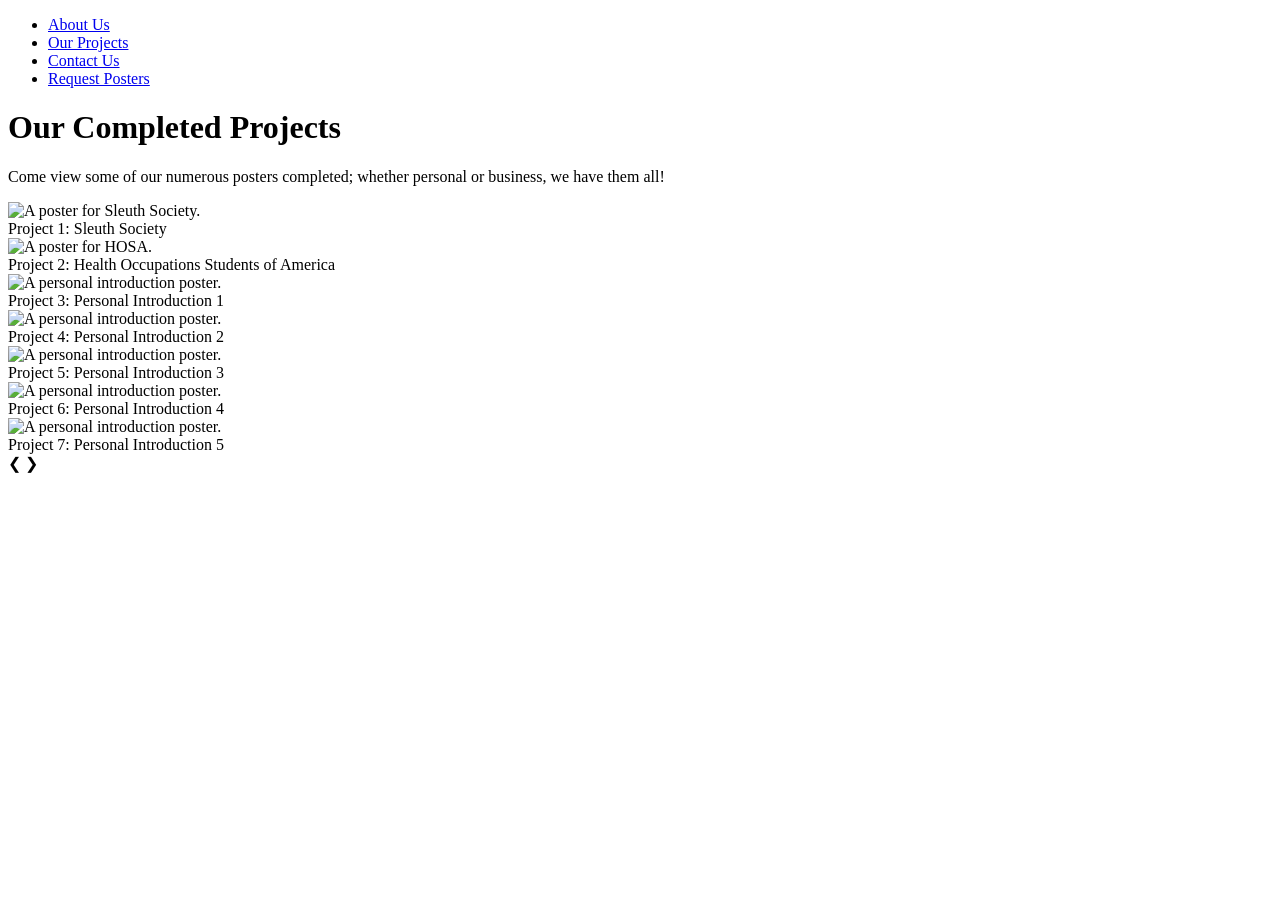
==== projects.html @ 288b93e9 "replaced lots of words" ====
<!DOCTYPE html>
<html>
	<head>
		<title>Posters for All: Projects</title>
		<link rel="stylesheet" href="css/styles.css">
		
		<meta charset="UTF-8">
		<meta name="description" content="A student-led proejct dedicated to creating posters for organizations!">
		<meta name="keywords" content="posters, project, posters for all, PostersForAll, free">
		<meta name="author" content="Posters For All">
		<meta name="viewport" content="width=device-width, initial-scale=1.0">
	</head>
	<body>
		<!-- NAVIGATIONAL BAR -->
		<div class = "main">
			<div class="navbar">
				<ul>
					<li><a href="index.html">About Us</a></li>
					<li><a href="projects.html">Our Projects</a></li>
					<li><a href="https://mail.google.com/mail/u/0/?fs=1&tf=cm&source=mailto&to=projectsfourall@gmail.com">Contact Us</a></li>
					<li><a href="https://docs.google.com/forms/d/e/1FAIpQLSc5Vnbk7p_hAK4swbmTnZWbm6JPAMnyvEiE0OnA5F0y22lorQ/viewform?fbclid=PAZXh0bgNhZW0CMTEAAacPKFKGnSz0rdnhBgEaO9XksK6mU_khh0fk0UAePi_sLjSdBiZ7N71Q8xDRUQ_aem__oYP1B9B2bLLiI9je4GeLw&pli=1">Request Posters</a></li>
				</ul>
			</div>

			<div class="project-gallery">
                <h1>Our Completed Projects</h1>
                <p>Come view some of our numerous posters completed; whether personal or business, we have them all!</p>

                <div class="slideshow-container">

                    <div class="mySlides fade">
                        <img src="images/project1.png" alt="A poster for Sleuth Society.">
                        <div class="text">Project 1: Sleuth Society</div>
                    </div>

                    <div class="mySlides fade">
                        <img src="images/project2.png" alt="A poster for HOSA.">
                        <div class="text">Project 2: Health Occupations Students of America</div>
                    </div>

                    <div class="mySlides fade">
                        <img src="images/project3.png" alt="A personal introduction poster.">
                        <div class="text">Project 3: Personal Introduction 1</div>
                    </div>
                    
                    <div class="mySlides fade">
                        <img src="images/project4.png" alt="A personal introduction poster.">
                        <div class="text">Project 4: Personal Introduction 2</div>
                    </div>
                    
                    <div class="mySlides fade">
                        <img src="images/project5.png" alt="A personal introduction poster.">
                        <div class="text">Project 5: Personal Introduction 3</div>
                    </div>
                    
                    <div class="mySlides fade">
                        <img src="images/project6.png" alt="A personal introduction poster.">
                        <div class="text">Project 6: Personal Introduction 4</div>
                    </div>
                    
                    <div class="mySlides fade">
                        <img src="images/project7.png" alt="A personal introduction poster.">
                        <div class="text">Project 7: Personal Introduction 5</div>
                    </div>
                    
                    <a class="prev" onclick="plusSlides(-1)">&#10094;</a>
                    <a class="next" onclick="plusSlides(1)">&#10095;</a>
                </div>
                <br>

                <div class="dot-container" style="text-align:center">
                    <span class="dot" onclick="currentSlide(1)"></span>
                    <span class="dot" onclick="currentSlide(2)"></span>
                    <span class="dot" onclick="currentSlide(3)"></span>
                    <span class="dot" onclick="currentSlide(4)"></span>
                    <span class="dot" onclick="currentSlide(5)"></span>
                    <span class="dot" onclick="currentSlide(6)"></span>
                    <span class="dot" onclick="currentSlide(7)"></span>
                </div>
            </div>
		</div>

        <script src="js/slideshow.js"></script>
	</body>
</html>
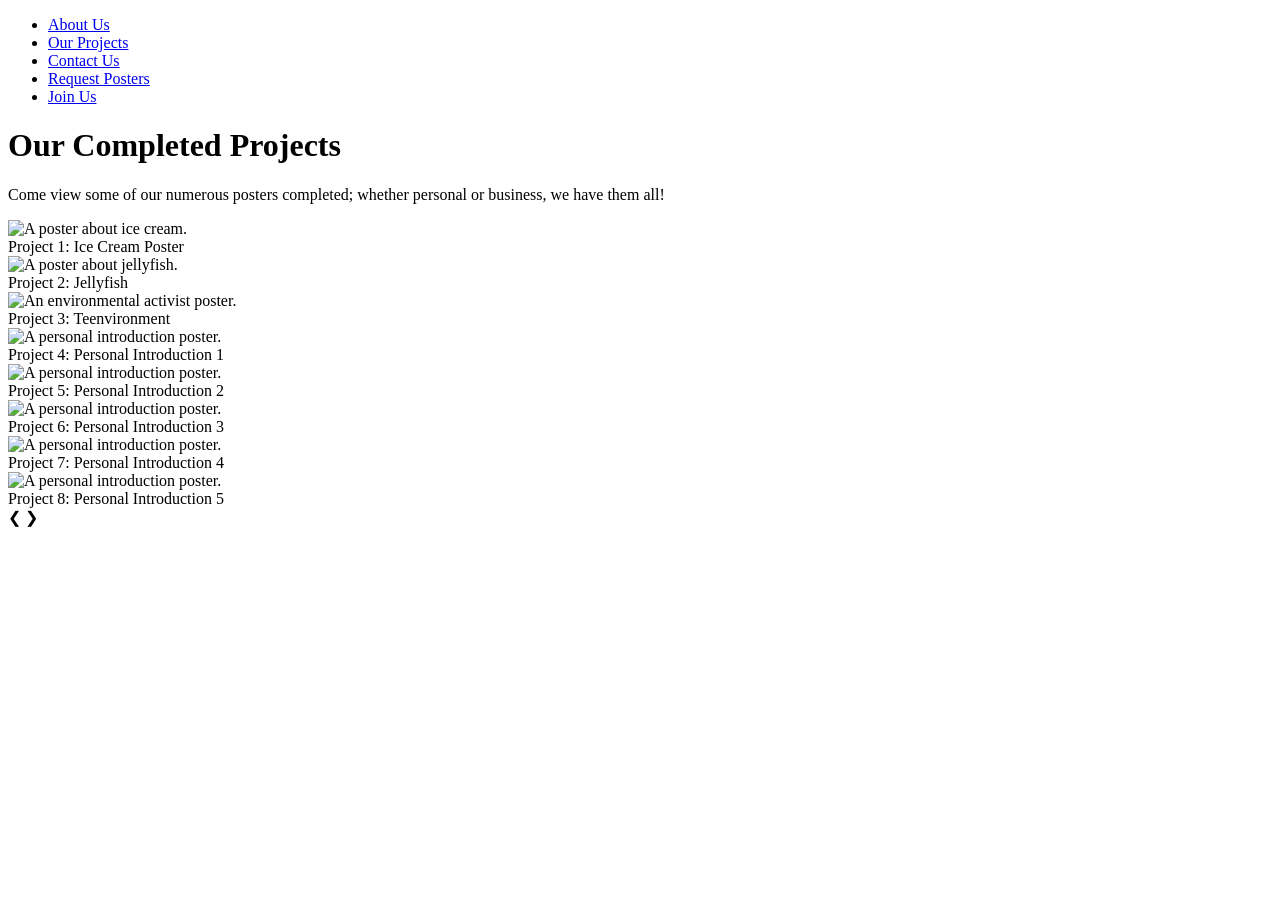
==== commit 2eb412e2: "Fixed projects." ====
--- a/projects.html
+++ b/projects.html
@@ -5,8 +5,8 @@
 		<link rel="stylesheet" href="css/styles.css">
 		
 		<meta charset="UTF-8">
-		<meta name="description" content="A student-led proejct dedicated to creating posters for organizations!">
-		<meta name="keywords" content="posters, project, posters for all, PostersForAll, free">
+		<meta name="description" content="A student-led nonprofit dedicated to creating posters for organizations!">
+		<meta name="keywords" content="posters, non-profit, posters for all, PostersForAll, free">
 		<meta name="author" content="Posters For All">
 		<meta name="viewport" content="width=device-width, initial-scale=1.0">
 	</head>
@@ -19,6 +19,7 @@
 					<li><a href="projects.html">Our Projects</a></li>
 					<li><a href="https://mail.google.com/mail/u/0/?fs=1&tf=cm&source=mailto&to=projectsfourall@gmail.com">Contact Us</a></li>
 					<li><a href="https://docs.google.com/forms/d/e/1FAIpQLSc5Vnbk7p_hAK4swbmTnZWbm6JPAMnyvEiE0OnA5F0y22lorQ/viewform?fbclid=PAZXh0bgNhZW0CMTEAAacPKFKGnSz0rdnhBgEaO9XksK6mU_khh0fk0UAePi_sLjSdBiZ7N71Q8xDRUQ_aem__oYP1B9B2bLLiI9je4GeLw&pli=1">Request Posters</a></li>
+					<li><a href="https://forms.gle/Lyc2M6pPSU4uJGiC6">Join Us</a></li>
 				</ul>
 			</div>
 
@@ -29,38 +30,43 @@
                 <div class="slideshow-container">
 
                     <div class="mySlides fade">
-                        <img src="images/project1.png" alt="A poster for Sleuth Society.">
-                        <div class="text">Project 1: Sleuth Society</div>
+                        <img src="images/project1.png" alt="A poster about ice cream.">
+                        <div class="text">Project 1: Ice Cream Poster</div>
                     </div>
 
                     <div class="mySlides fade">
-                        <img src="images/project2.png" alt="A poster for HOSA.">
-                        <div class="text">Project 2: Health Occupations Students of America</div>
+                        <img src="images/project2.png" alt="A poster about jellyfish.">
+                        <div class="text">Project 2: Jellyfish</div>
                     </div>
 
                     <div class="mySlides fade">
-                        <img src="images/project3.png" alt="A personal introduction poster.">
-                        <div class="text">Project 3: Personal Introduction 1</div>
+                        <img src="images/project3.png" alt="An environmental activist poster.">
+                        <div class="text">Project 3: Teenvironment</div>
                     </div>
                     
                     <div class="mySlides fade">
                         <img src="images/project4.png" alt="A personal introduction poster.">
-                        <div class="text">Project 4: Personal Introduction 2</div>
+                        <div class="text">Project 4: Personal Introduction 1</div>
                     </div>
                     
                     <div class="mySlides fade">
                         <img src="images/project5.png" alt="A personal introduction poster.">
-                        <div class="text">Project 5: Personal Introduction 3</div>
+                        <div class="text">Project 5: Personal Introduction 2</div>
                     </div>
                     
                     <div class="mySlides fade">
                         <img src="images/project6.png" alt="A personal introduction poster.">
-                        <div class="text">Project 6: Personal Introduction 4</div>
+                        <div class="text">Project 6: Personal Introduction 3</div>
                     </div>
                     
                     <div class="mySlides fade">
                         <img src="images/project7.png" alt="A personal introduction poster.">
-                        <div class="text">Project 7: Personal Introduction 5</div>
+                        <div class="text">Project 7: Personal Introduction 4</div>
+                    </div>
+                    
+                    <div class="mySlides fade">
+                        <img src="images/project8.png" alt="A personal introduction poster.">
+                        <div class="text">Project 8: Personal Introduction 5</div>
                     </div>
                     
                     <a class="prev" onclick="plusSlides(-1)">&#10094;</a>
@@ -76,10 +82,11 @@
                     <span class="dot" onclick="currentSlide(5)"></span>
                     <span class="dot" onclick="currentSlide(6)"></span>
                     <span class="dot" onclick="currentSlide(7)"></span>
+                    <span class="dot" onclick="currentSlide(8)"></span>
                 </div>
             </div>
 		</div>
 
         <script src="js/slideshow.js"></script>
 	</body>
-</html>
+</html>
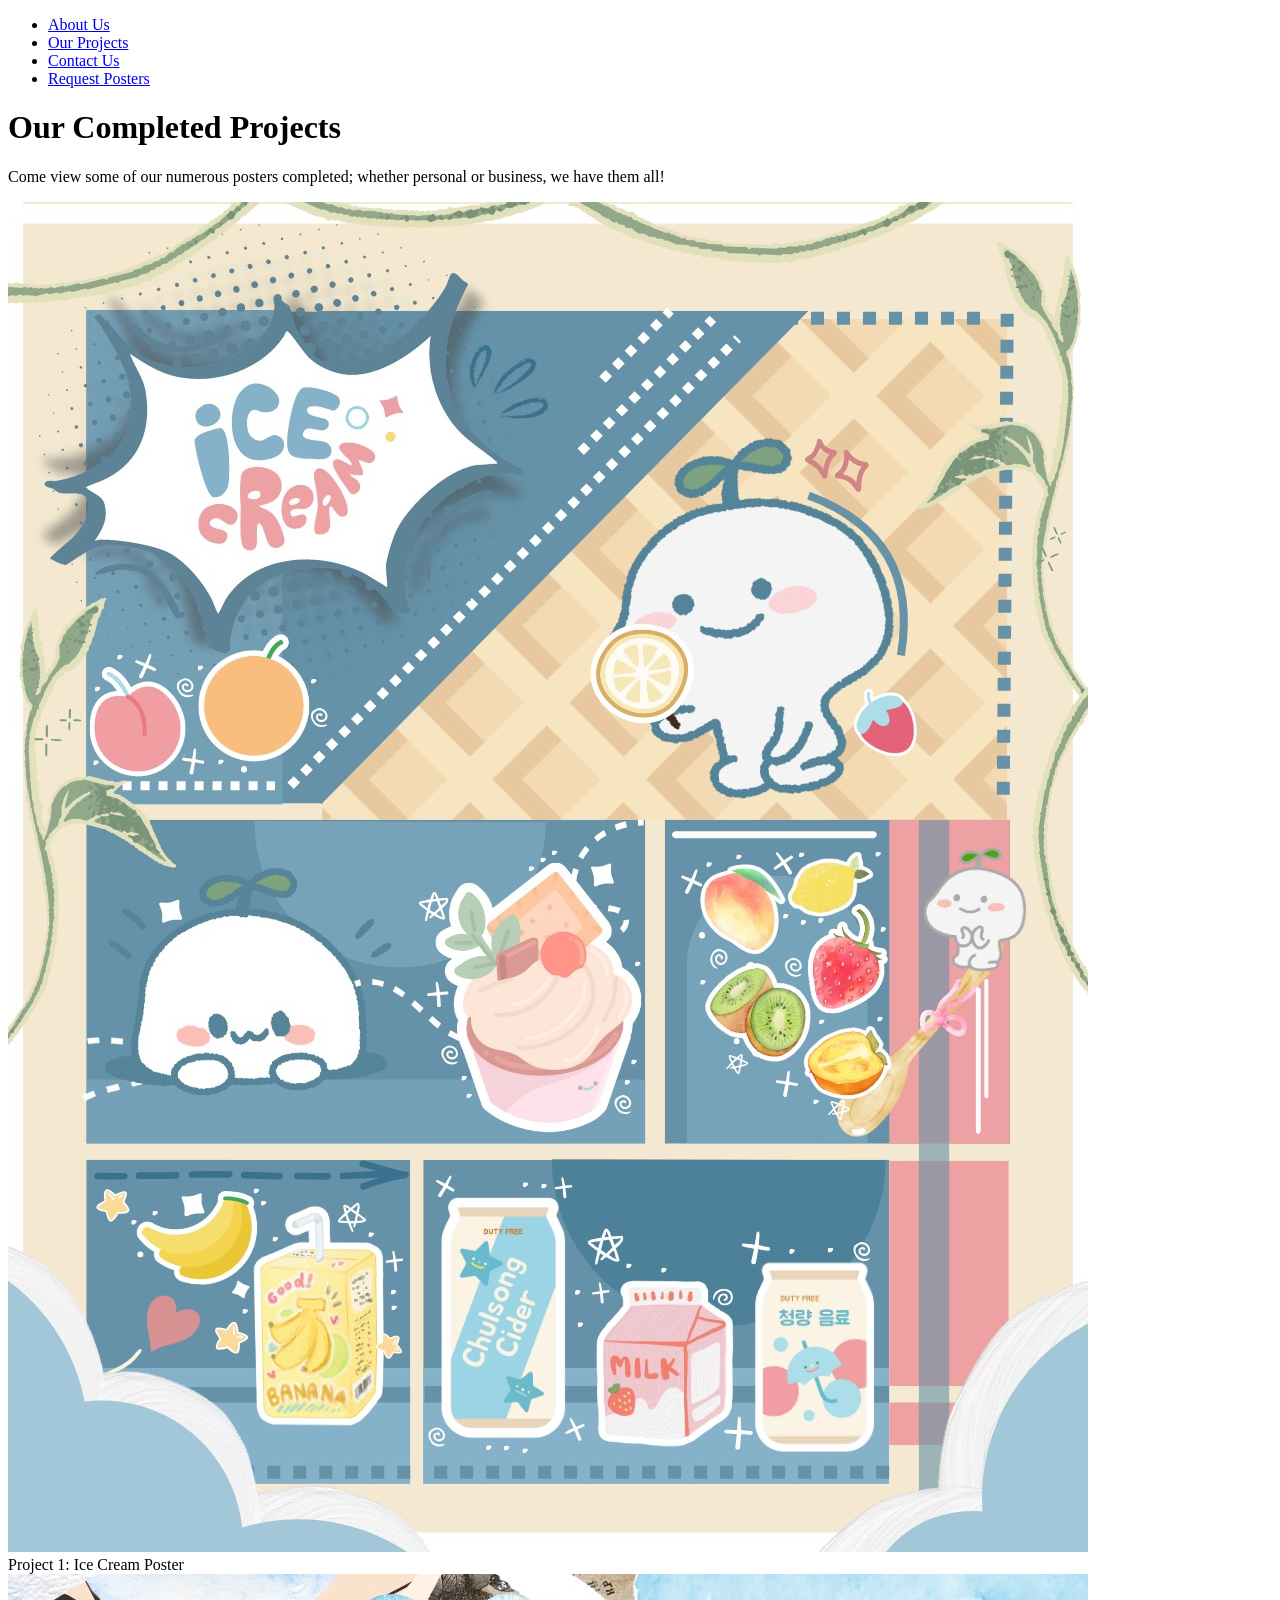
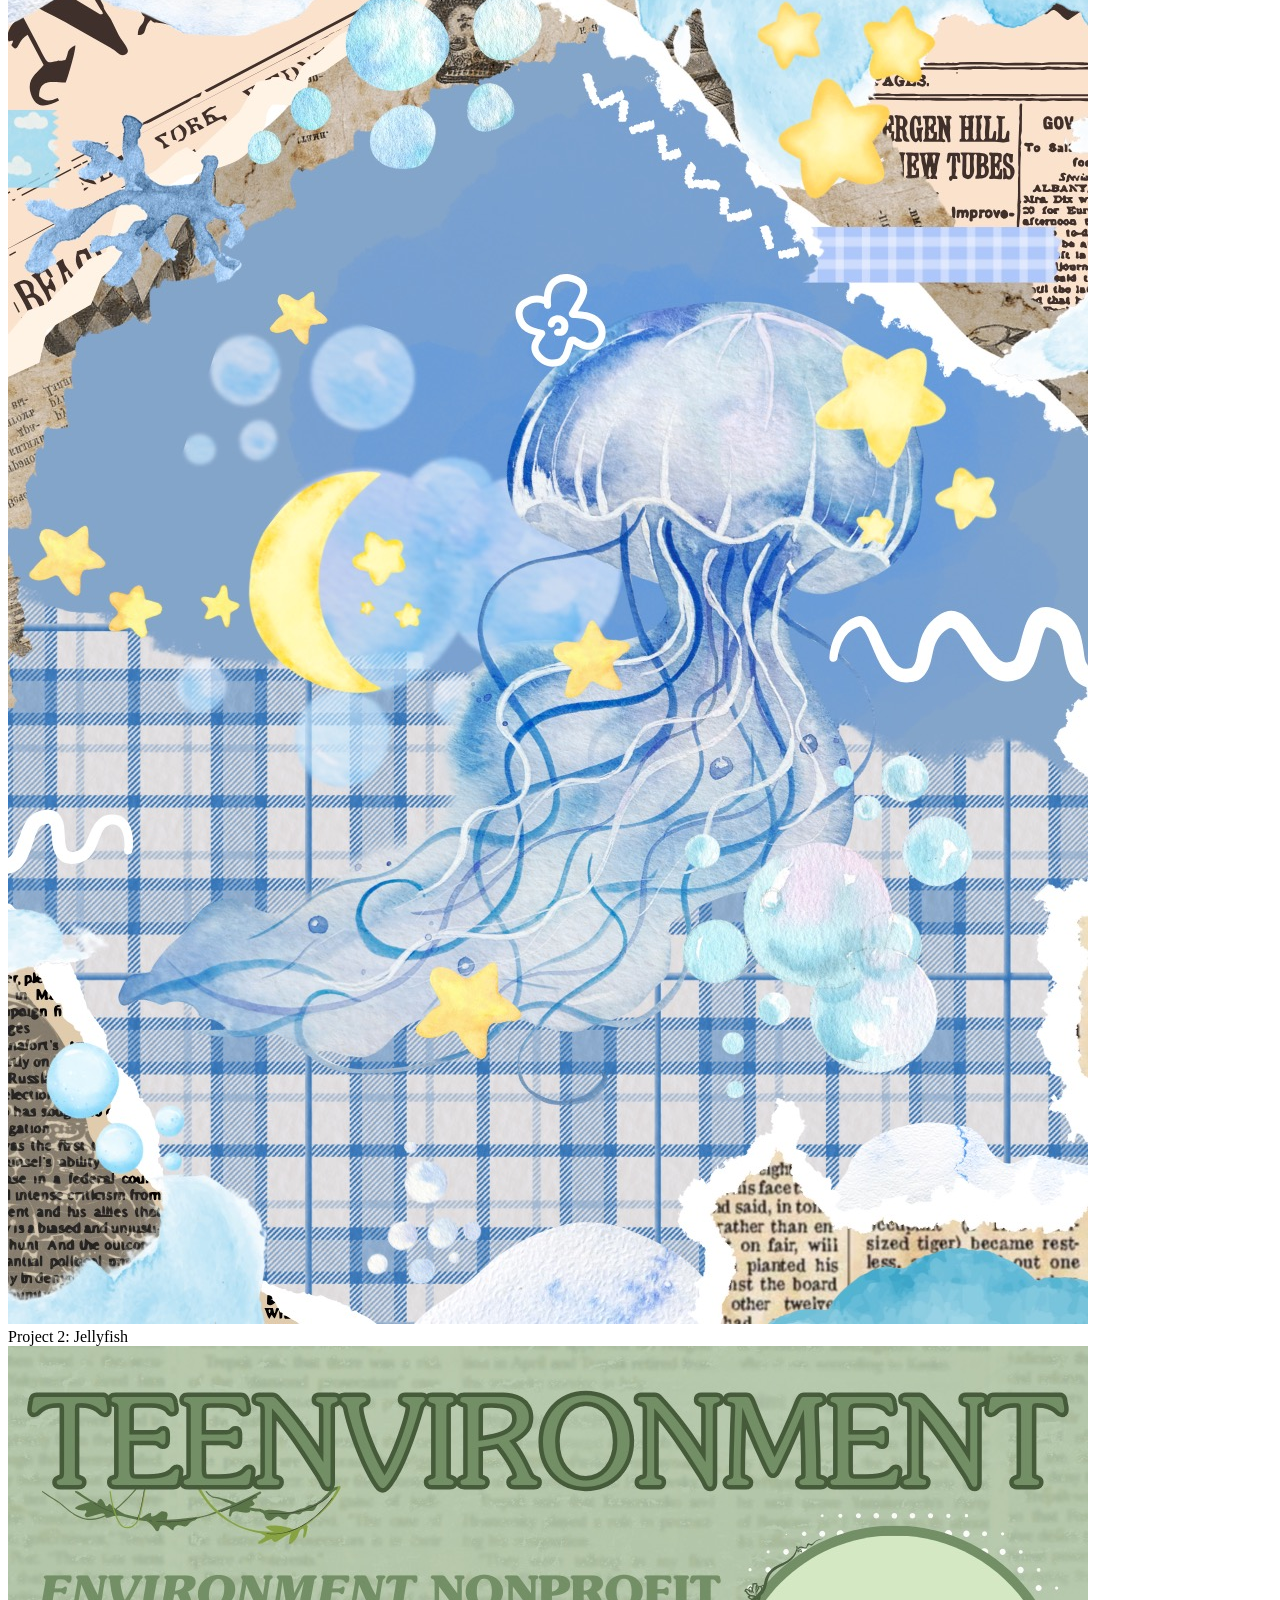
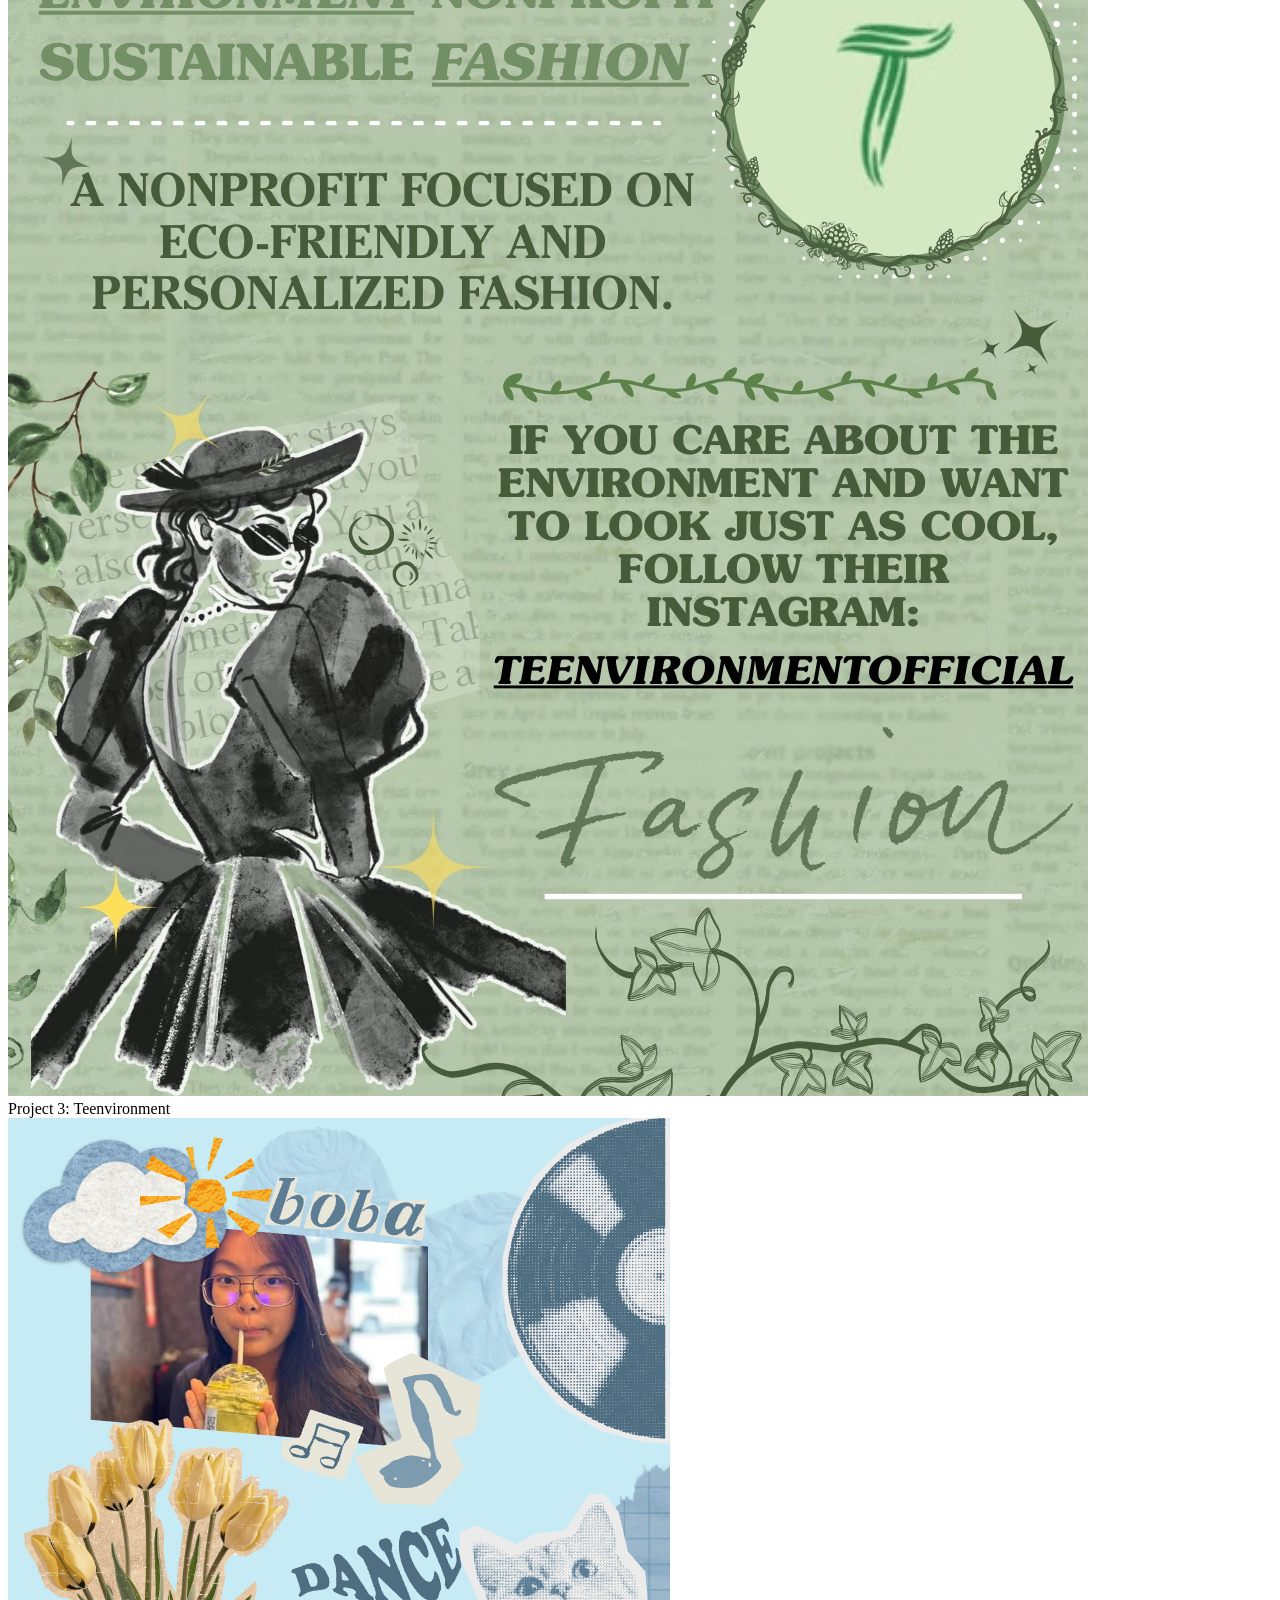
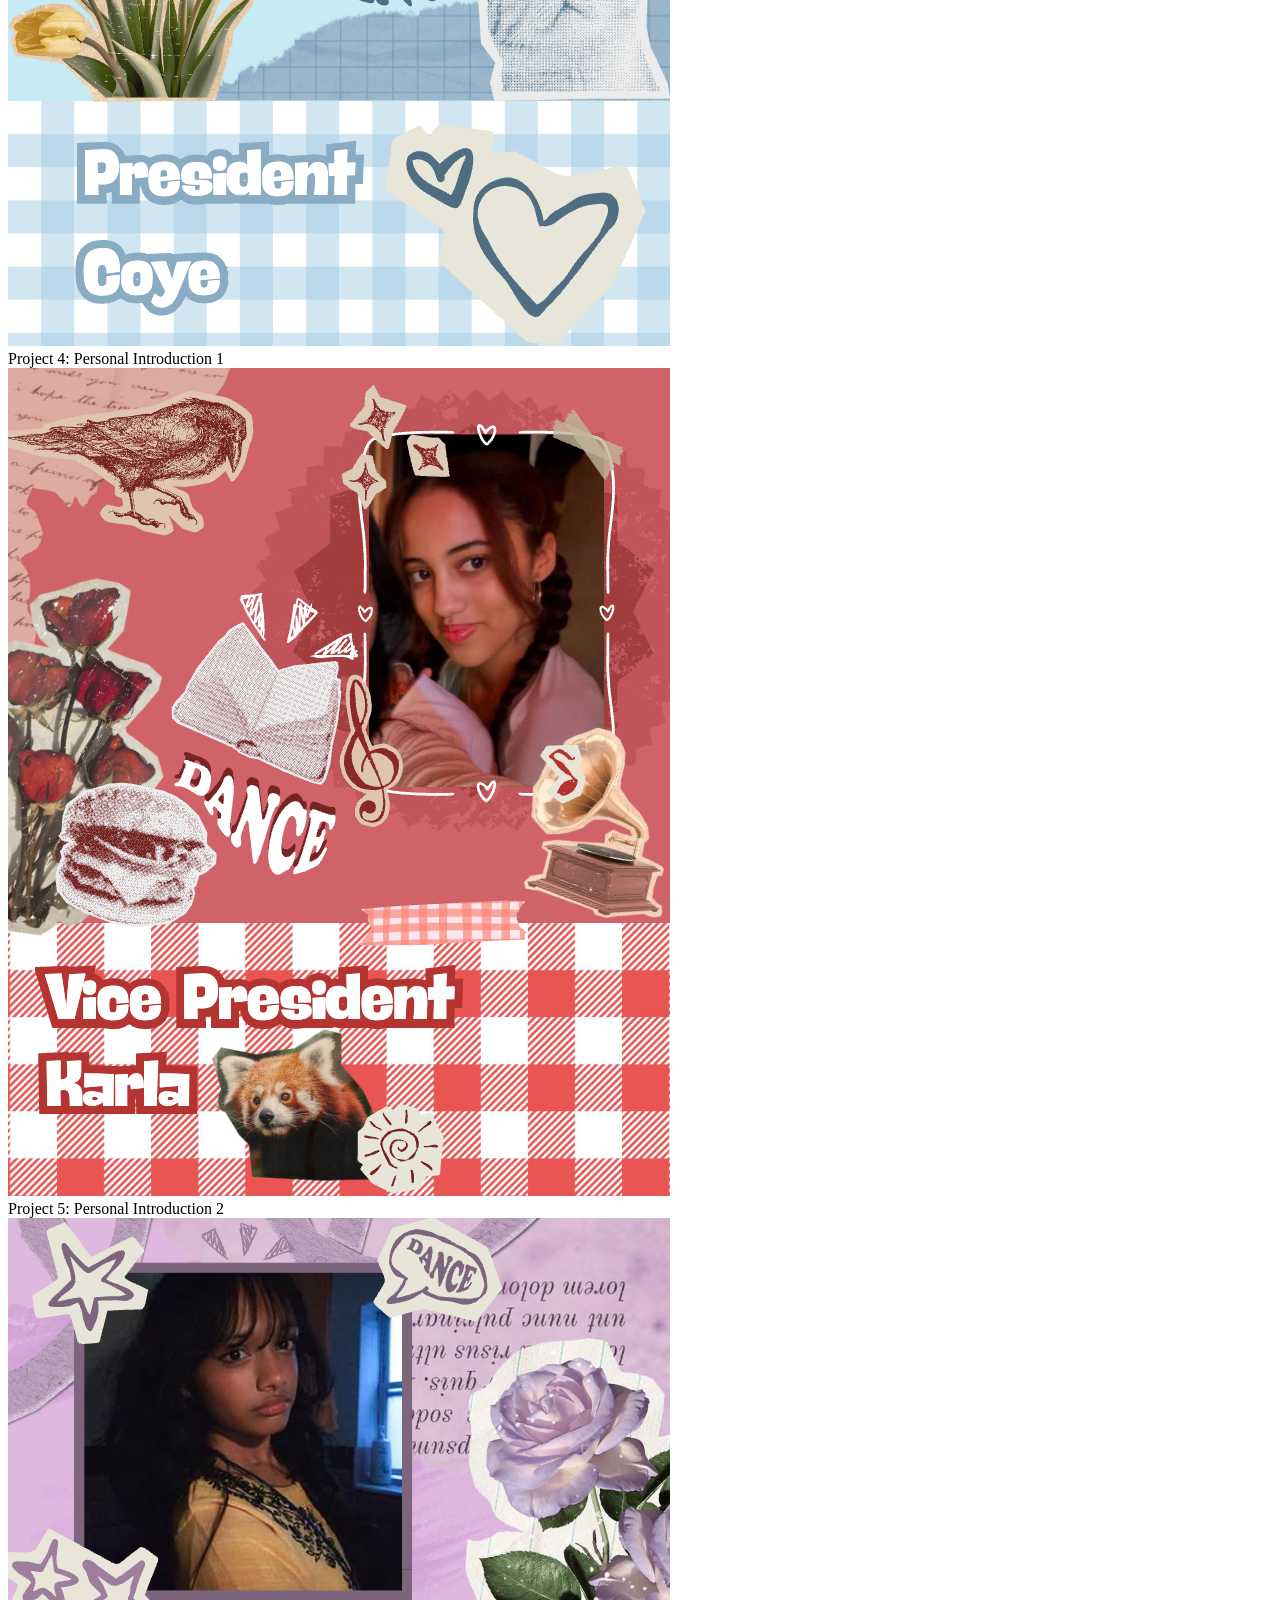
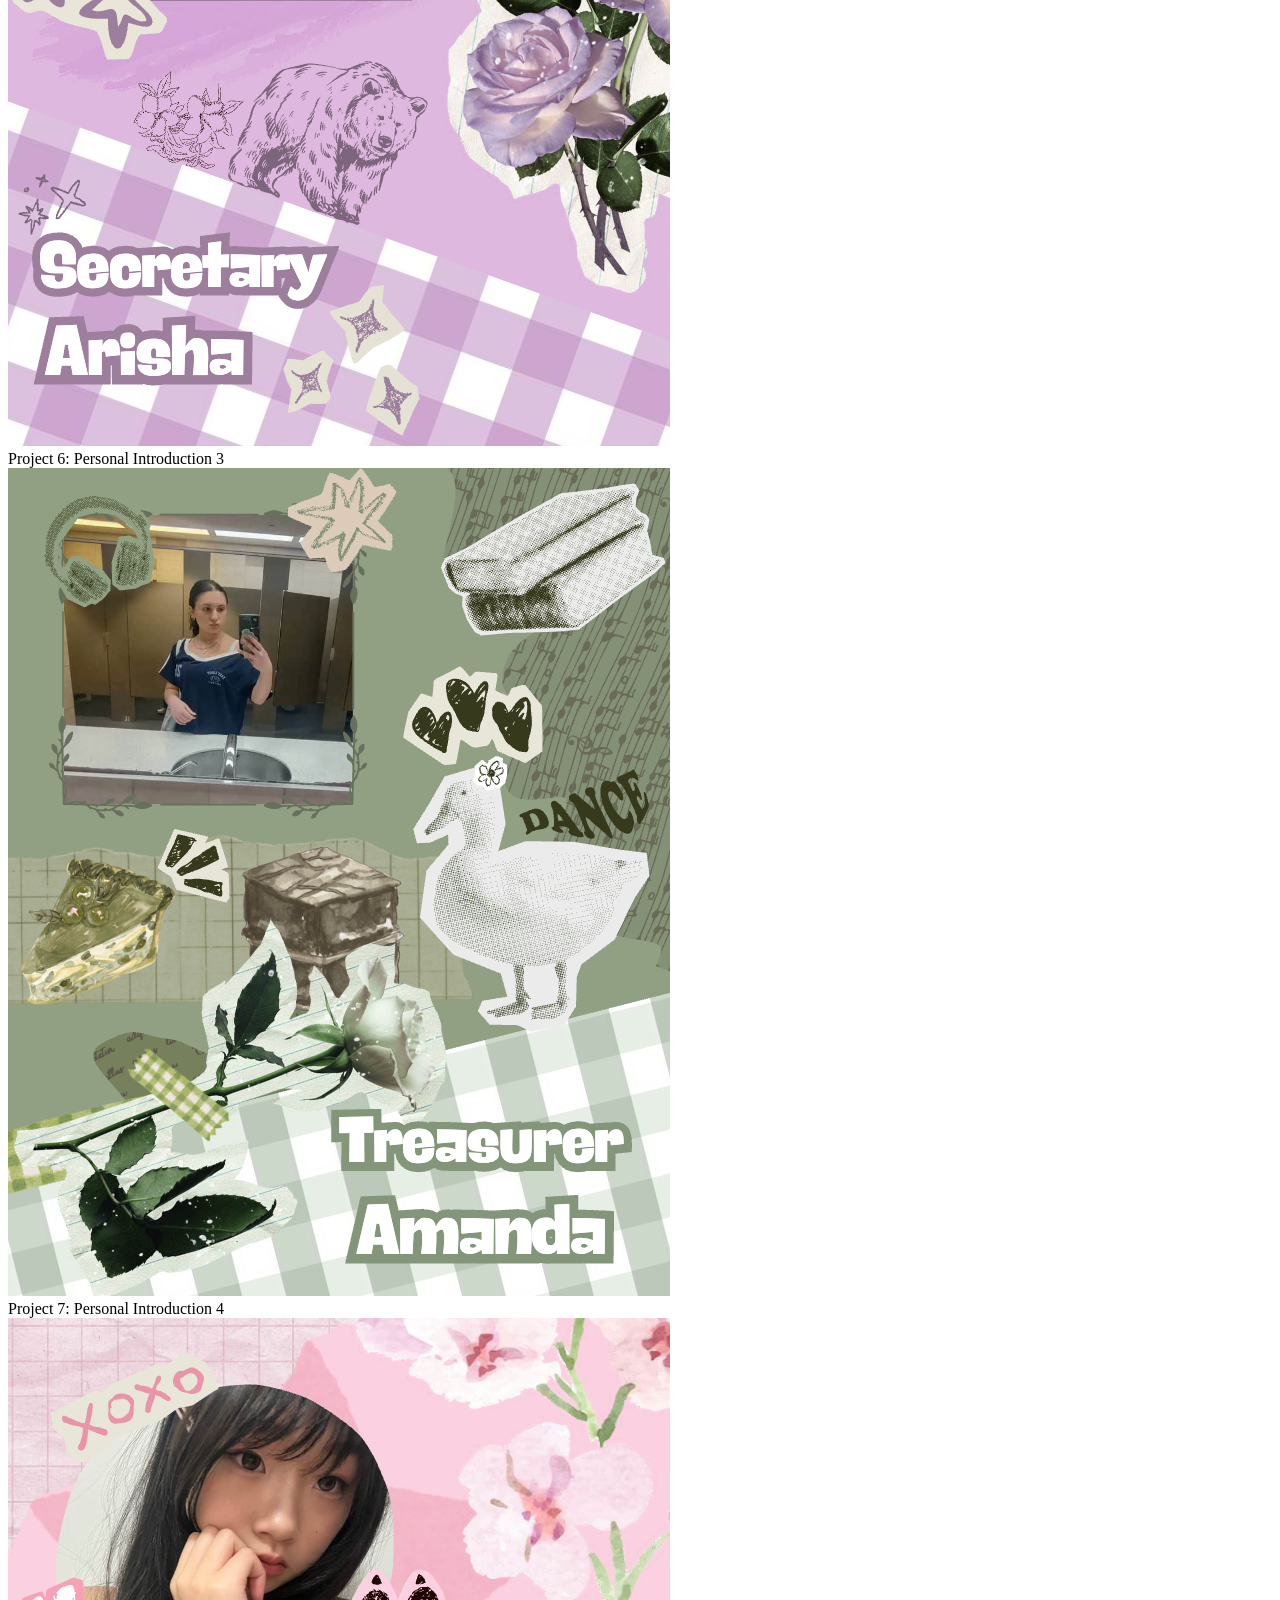
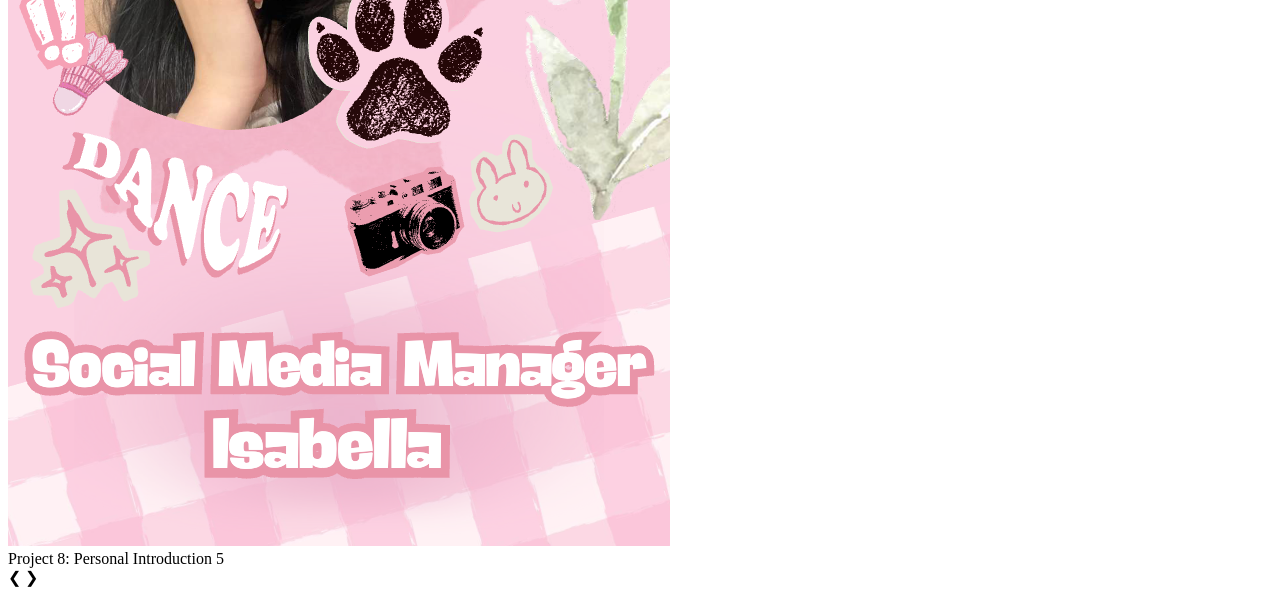
==== commit 990161ee: "removed link" ====
--- a/projects.html
+++ b/projects.html
@@ -19,7 +19,6 @@
 					<li><a href="projects.html">Our Projects</a></li>
 					<li><a href="https://mail.google.com/mail/u/0/?fs=1&tf=cm&source=mailto&to=projectsfourall@gmail.com">Contact Us</a></li>
 					<li><a href="https://docs.google.com/forms/d/e/1FAIpQLSc5Vnbk7p_hAK4swbmTnZWbm6JPAMnyvEiE0OnA5F0y22lorQ/viewform?fbclid=PAZXh0bgNhZW0CMTEAAacPKFKGnSz0rdnhBgEaO9XksK6mU_khh0fk0UAePi_sLjSdBiZ7N71Q8xDRUQ_aem__oYP1B9B2bLLiI9je4GeLw&pli=1">Request Posters</a></li>
-					<li><a href="https://forms.gle/Lyc2M6pPSU4uJGiC6">Join Us</a></li>
 				</ul>
 			</div>
 
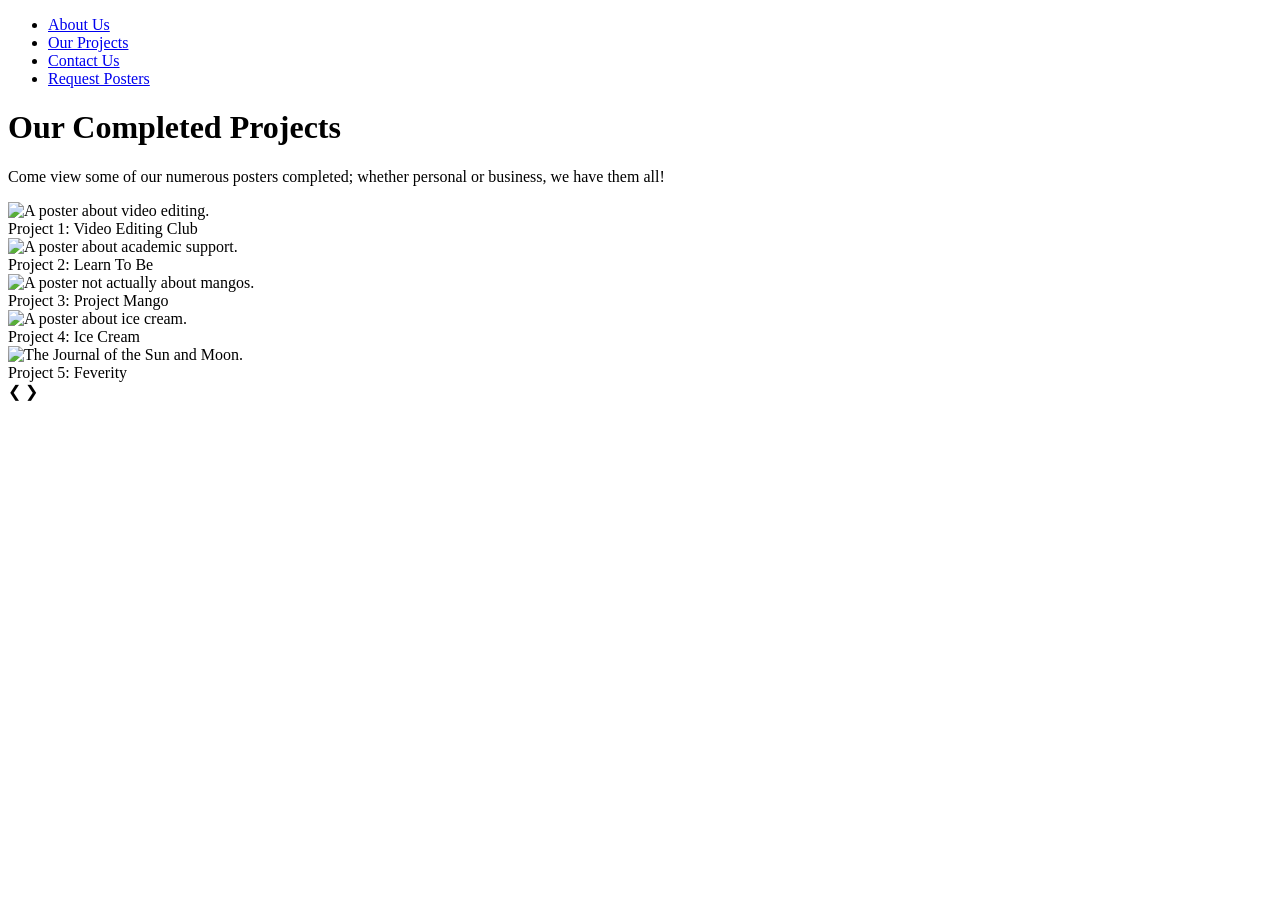
==== commit bb79f1b6: "updated posters 5/29/26" ====
--- a/projects.html
+++ b/projects.html
@@ -29,43 +29,28 @@
                 <div class="slideshow-container">
 
                     <div class="mySlides fade">
-                        <img src="images/project1.png" alt="A poster about ice cream.">
-                        <div class="text">Project 1: Ice Cream Poster</div>
+                        <img src="images/project1.jpeg" alt="A poster about video editing.">
+                        <div class="text">Project 1: Video Editing Club</div>
                     </div>
 
                     <div class="mySlides fade">
-                        <img src="images/project2.png" alt="A poster about jellyfish.">
-                        <div class="text">Project 2: Jellyfish</div>
+                        <img src="images/project2.jpeg" alt="A poster about academic support.">
+                        <div class="text">Project 2: Learn To Be</div>
                     </div>
 
                     <div class="mySlides fade">
-                        <img src="images/project3.png" alt="An environmental activist poster.">
-                        <div class="text">Project 3: Teenvironment</div>
+                        <img src="images/project3.jpeg" alt="A poster not actually about mangos.">
+                        <div class="text">Project 3: Project Mango</div>
                     </div>
                     
                     <div class="mySlides fade">
-                        <img src="images/project4.png" alt="A personal introduction poster.">
-                        <div class="text">Project 4: Personal Introduction 1</div>
+                        <img src="images/project4.jpeg" alt="A poster about ice cream.">
+                        <div class="text">Project 4: Ice Cream</div>
                     </div>
                     
                     <div class="mySlides fade">
-                        <img src="images/project5.png" alt="A personal introduction poster.">
-                        <div class="text">Project 5: Personal Introduction 2</div>
-                    </div>
-                    
-                    <div class="mySlides fade">
-                        <img src="images/project6.png" alt="A personal introduction poster.">
-                        <div class="text">Project 6: Personal Introduction 3</div>
-                    </div>
-                    
-                    <div class="mySlides fade">
-                        <img src="images/project7.png" alt="A personal introduction poster.">
-                        <div class="text">Project 7: Personal Introduction 4</div>
-                    </div>
-                    
-                    <div class="mySlides fade">
-                        <img src="images/project8.png" alt="A personal introduction poster.">
-                        <div class="text">Project 8: Personal Introduction 5</div>
+                        <img src="images/project5.jpeg" alt="The Journal of the Sun and Moon.">
+                        <div class="text">Project 5: Feverity</div>
                     </div>
                     
                     <a class="prev" onclick="plusSlides(-1)">&#10094;</a>
@@ -79,13 +64,10 @@
                     <span class="dot" onclick="currentSlide(3)"></span>
                     <span class="dot" onclick="currentSlide(4)"></span>
                     <span class="dot" onclick="currentSlide(5)"></span>
-                    <span class="dot" onclick="currentSlide(6)"></span>
-                    <span class="dot" onclick="currentSlide(7)"></span>
-                    <span class="dot" onclick="currentSlide(8)"></span>
                 </div>
             </div>
 		</div>
 
         <script src="js/slideshow.js"></script>
 	</body>
-</html>+</html>
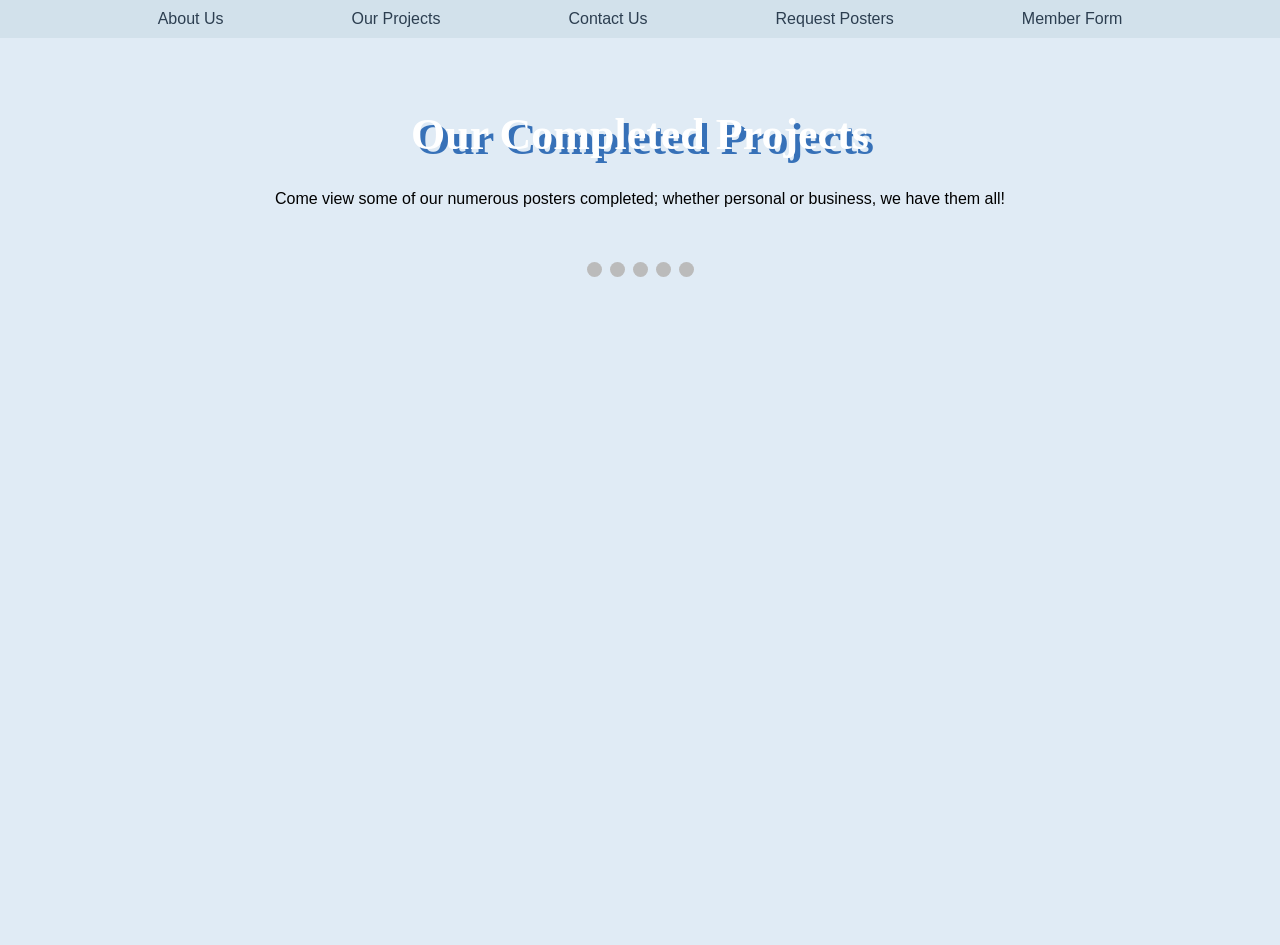
==== commit be19db55: "updated navbar" ====
--- a/projects.html
+++ b/projects.html
@@ -19,6 +19,7 @@
 					<li><a href="projects.html">Our Projects</a></li>
 					<li><a href="https://mail.google.com/mail/u/0/?fs=1&tf=cm&source=mailto&to=projectsfourall@gmail.com">Contact Us</a></li>
 					<li><a href="https://docs.google.com/forms/d/e/1FAIpQLSc5Vnbk7p_hAK4swbmTnZWbm6JPAMnyvEiE0OnA5F0y22lorQ/viewform?fbclid=PAZXh0bgNhZW0CMTEAAacPKFKGnSz0rdnhBgEaO9XksK6mU_khh0fk0UAePi_sLjSdBiZ7N71Q8xDRUQ_aem__oYP1B9B2bLLiI9je4GeLw&pli=1">Request Posters</a></li>
+					<li><a href="https://forms.gle/cGk2jo5zcgvtZFfU6">Member Form</a></li>
 				</ul>
 			</div>
 
--- a/css/styles.css
+++ b/css/styles.css
@@ -0,0 +1,287 @@
+/* GENERALS */
+body {
+	background-color: #E0EBF5;
+	background-image: url("../images/background.jpg");
+    background-size: cover; 
+    background-position: top center;
+    background-repeat: no-repeat;
+	margin: 0;
+}
+
+.main {
+	min-height: 105vh; 
+}
+/* NAVBAR */
+.navbar {
+	background-color: #D2E1EB;
+	position: fixed;
+	width: 100%;
+}
+
+.navbar ul {
+	list-style-type: none;
+    margin: 0;
+    padding: 0;
+    display: flex;
+    justify-content: center;
+}
+
+.navbar a {
+	color: #2C3E50;
+	font-family: 'Montserrat', sans-serif;
+	display: block;
+	margin: 10px 5vw;
+	text-decoration: none;
+    transition: color 0.25s;
+}
+
+.navbar a:hover {
+	color: #C76B6B;
+}
+/* TEXT */
+@font-face {
+	font-family: 'BubbleLetters';
+	src : url('../fonts/NegritaPro.ttf') format('truetype');
+}
+h1 {
+	font-family: 'BubbleLetters';
+	font-size: 44px;
+	text-shadow: 5px 5px #3771B8;
+	color: #FFFFFF;
+}
+
+p {
+	font-family: Tahoma, sans-serif;
+}
+/* IMAGE AND TEXT */
+.imgtext {
+    display: flex;
+    gap: 20px; 
+    max-width: 1200px;
+    padding: 20px;
+    margin: 0 auto; 
+    flex-wrap: wrap; 
+    justify-content: center;
+}
+
+.imgtext .img-frame {
+    border: 10px solid #cfd6e3; 
+    box-shadow: 2px 2px 5px rgba(0, 0, 0, 0.2);
+    flex-shrink: 0;
+    flex-basis: 250px; 
+    max-width: 300px; 
+}
+
+.imgtext .img-frame img {
+    display: block; 
+    width: 100%;
+    height: auto;
+}
+
+.imgtext .text-content {
+    flex-grow: 1; 
+    min-width: 300px;
+    max-width: 65%; 
+}
+
+.centered-text {
+	text-align: center;
+}
+/* ANNOUNCEMENT BOARD */
+.announcements {
+    max-width: 1200px; 
+    margin: 40px auto; 
+    padding: 20px;
+}
+
+.announcements .heading {
+    text-align: center;
+    margin-bottom: 30px;
+}
+
+.announcements .heading h1 {
+    margin-bottom: 10px;
+}
+
+.announcements .heading p {
+    color: #373C43; 
+    font-size: 1.1em;
+}
+
+.announcement-list {
+    display: flex;
+    flex-wrap: wrap;
+    gap: 30px; 
+    justify-content: center;
+}
+
+.announcement-list .frame {
+    background-color: #FFFFFF; 
+    border-radius: 10px; 
+    box-shadow: 0 4px 8px rgba(0, 0, 0, 0.1);
+    padding: 25px;
+    flex-basis: 300px; 
+    flex-grow: 1; 
+    max-width: 350px; 
+    transition: transform 0.3s ease-in-out;
+}
+
+.announcement-list .frame:hover {
+    transform: translateY(-5px);
+    box-shadow: 0 6px 12px rgba(0, 0, 0, 0.15);
+}
+
+.announcement-list .frame h2 {
+    color: #2C3E50; 
+    font-family: 'Montserrat', sans-serif;
+    font-size: 1.5em;
+    margin-top: 0;
+}
+
+.announcement-list .frame h3 {
+    color: #2C3E50; 
+    font-family: Tahoma, sans-serif;
+    font-size: 0.8em;
+    font-weight: normal;
+    line-height: 1.6;
+    margin-bottom: 20px;
+}
+
+.announcement-list .frame .info {
+    border-top: 1px solid #D2E1EB;
+    padding-top: 15px;
+    display: flex;
+    justify-content: space-between;
+    align-items: center;
+    font-size: 0.9em;
+}
+
+.announcement-list .frame .info h4 {
+    color: #FFFFFF;
+    font-family: Verdana, sans-serif;
+    font-weight: bold;
+    margin: 0;
+    padding: 5px 10px;
+    border-radius: 20px; 
+    display: inline-block; 
+    font-size: 0.8em; 
+}
+
+.announcement-list .frame .info .one {
+	background-color: #E34C25;
+}
+.announcement-list .frame .info .two {
+	background-color: #1F5E30;
+}
+
+.announcement-list .frame .info p {
+    color: #5D6D7E;
+    font-family: Tahoma, sans-serif;
+    margin: 0;
+}
+/* PROJECT SLIDESHOW */
+.project-gallery {
+    padding: 80px 20px 40px; 
+    max-width: 800px;
+    margin: 0 auto;
+    text-align: center;
+}
+
+.slideshow-container {
+    position: relative;
+    max-width: 60vh;
+    max-height: 75vh;
+    margin: 0 auto;
+    box-shadow: 0 10px 20px rgba(0, 0, 0, 0.19), 0 6px 6px rgba(0, 0, 0, 0.23);
+    border-radius: 10px;
+    overflow: hidden;
+    background-color: #FFFFFF;
+}
+
+.mySlides {
+    display: none; 
+    width: 100%;
+    max-width: 60vh;
+    max-height: 75vh;
+    aspect-ratio: 4/5;
+    overflow: hidden;
+}
+
+.mySlides img {
+    width: 100%;
+    height: 100%;
+    object-fit: contain; 
+    background-color: #373C43;
+}
+
+.prev, .next {
+    cursor: pointer;
+    position: absolute;
+    top: 50%;
+    width: auto;
+    padding: 16px;
+    margin-top: -22px;
+    color: white;
+    font-weight: bold;
+    font-size: 18px;
+    transition: 0.6s ease;
+    border-radius: 0 3px 3px 0;
+    user-select: none;
+    background-color: rgba(0,0,0,0.5);
+}
+
+.prev {
+    left: 0;
+    border-radius: 0 3px 3px 0; 
+}
+
+.next {
+    right: 0;
+    border-radius: 3px 0 0 3px;
+}
+
+.prev:hover, .next:hover {
+    background-color: rgba(0,0,0,0.8);
+}
+
+.text {
+    color: #f2f2f2;
+    font-size: 15px;
+    font-family: 'Montserrat', sans-serif;
+    padding: 8px 12px;
+    position: absolute;
+    bottom: 0;
+    width: 100%;
+    text-align: center;
+    background-color: rgba(0, 0, 0, 0.4);
+}
+
+.dot-container {
+    text-align: center;
+    padding: 20px 0;
+}
+
+.dot {
+    cursor: pointer;
+    height: 15px;
+    width: 15px;
+    margin: 0 2px;
+    background-color: #bbb;
+    border-radius: 50%;
+    display: inline-block;
+    transition: background-color 0.6s ease;
+}
+
+.active, .dot:hover {
+    background-color: #3771B8; 
+}
+
+.fade {
+    animation-name: fade;
+    animation-duration: 1.5s;
+}
+
+@keyframes fade {
+    from {opacity: .4}
+    to {opacity: 1}
+}
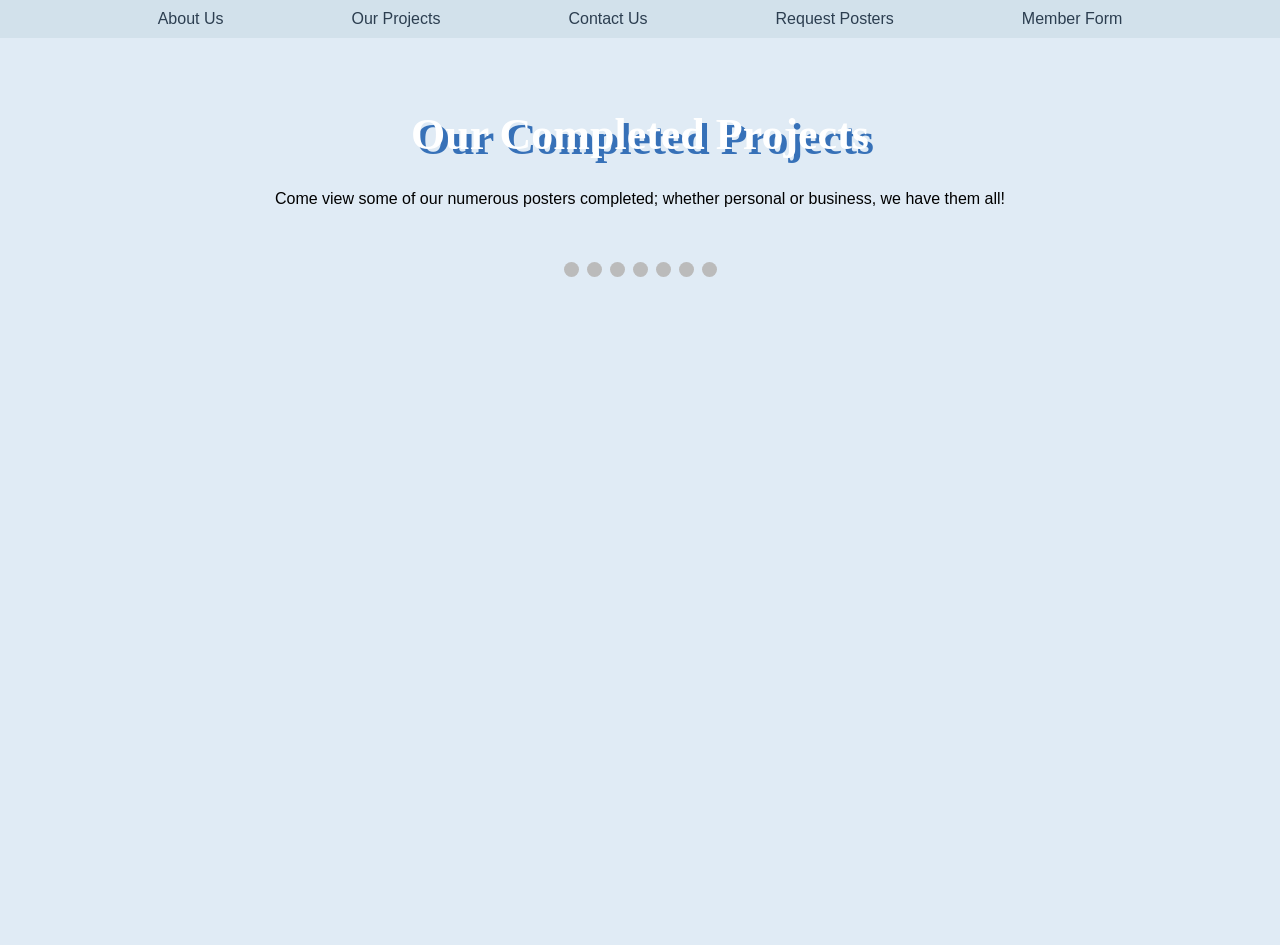
==== commit 562bdb0c: "fixed dots" ====
--- a/projects.html
+++ b/projects.html
@@ -40,8 +40,8 @@
                     </div>
 
                     <div class="mySlides fade">
-                        <img src="images/project3.jpeg" alt="A poster not actually about mangos.">
-                        <div class="text">Project 3: Project Mango</div>
+                        <img src="images/project3.jpeg" alt="Another poster about Sleuth Society.">
+                        <div class="text">Project 3: Sleuth Society</div>
                     </div>
                     
                     <div class="mySlides fade">
@@ -50,8 +50,18 @@
                     </div>
                     
                     <div class="mySlides fade">
-                        <img src="images/project5.jpeg" alt="The Journal of the Sun and Moon.">
-                        <div class="text">Project 5: Feverity</div>
+                        <img src="images/project5.jpeg" alt="New poster about the member form.">
+                        <div class="text">Project 5: Member Form</div>
+                    </div>
+
+					 <div class="mySlides fade">
+                        <img src="images/project6.jpeg" alt="The Journal of the Sun and Moon.">
+                        <div class="text">Project 6: Feverity</div>
+                    </div>
+
+					 <div class="mySlides fade">
+                        <img src="images/project7.jpeg" alt="A poster not actually about mangos.">
+                        <div class="text">Project 7: Project Mango</div>
                     </div>
                     
                     <a class="prev" onclick="plusSlides(-1)">&#10094;</a>
@@ -65,6 +75,8 @@
                     <span class="dot" onclick="currentSlide(3)"></span>
                     <span class="dot" onclick="currentSlide(4)"></span>
                     <span class="dot" onclick="currentSlide(5)"></span>
+					<span class="dot" onclick="currentSlide(6)"></span>
+                    <span class="dot" onclick="currentSlide(7)"></span>
                 </div>
             </div>
 		</div>
